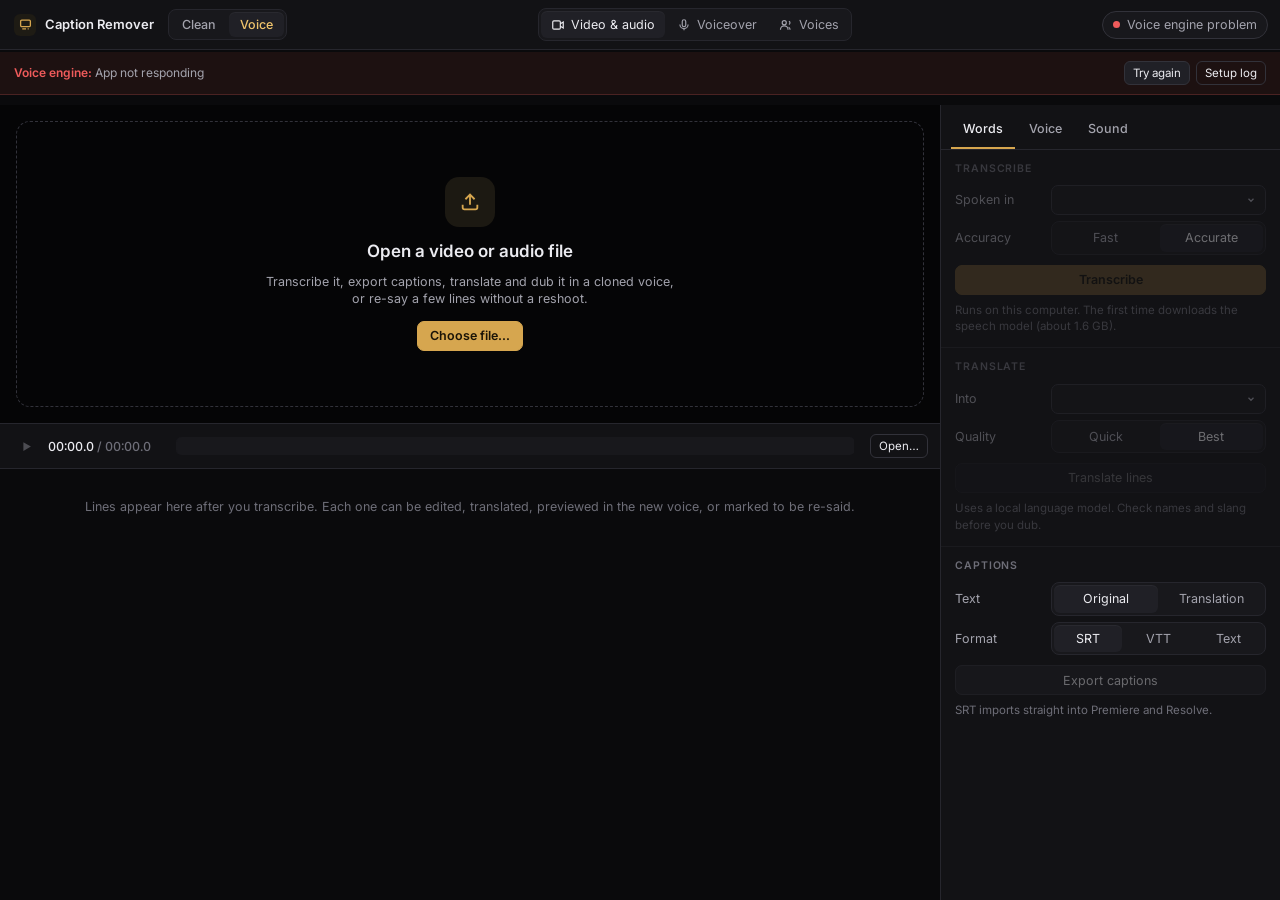
==== static/voice.html @ ea717a67 "Voice workspace (Voicebox): transcribe, captions, translate, dub, re-say lines, voiceover, voices, s" ====
<!doctype html>
<html lang="en">
<head>
<meta charset="utf-8">
<meta name="viewport" content="width=device-width, initial-scale=1">
<title>Voice</title>
<link rel="preconnect" href="https://fonts.googleapis.com">
<link href="https://fonts.googleapis.com/css2?family=Inter:wght@400;500;600;700&display=swap" rel="stylesheet">
<style>
:root{
  --bg:#0a0a0c; --p1:#121215; --p2:#18181c; --p3:#202026; --line:#26262d; --line2:#32323a;
  --tx:#ebebf0; --tx2:#a3a3ad; --tx3:#6e6e78;
  --gold:#d6a64f; --gold2:#f0c46c; --red:#ef5b5b; --amber:#f2b64a; --blue:#5aa2ff; --green:#41c48a;
  --tb:50px; --insp:340px;
}
*{box-sizing:border-box;margin:0;padding:0}
html,body{height:100%;overflow:hidden;background:var(--bg);color:var(--tx);font:12.5px/1.4 Inter,-apple-system,system-ui,sans-serif;-webkit-font-smoothing:antialiased;user-select:none;-webkit-user-select:none}
button{font:inherit;color:inherit;background:none;border:0;cursor:pointer}
button:disabled{cursor:default;opacity:.4}
button:focus{outline:none} button:focus-visible{outline:2px solid rgba(214,166,79,.55);outline-offset:1px}
input,textarea,select{font:inherit;color:var(--tx);background:var(--p2);border:1px solid var(--line2);border-radius:7px;outline:none;user-select:text;-webkit-user-select:text}
input[type=text],select{height:30px;padding:0 9px;width:100%}
select{appearance:none;-webkit-appearance:none;padding-right:26px;background-image:url("data:image/svg+xml,%3Csvg xmlns='http://www.w3.org/2000/svg' width='10' height='10' viewBox='0 0 24 24' fill='none' stroke='%23a3a3ad' stroke-width='3'%3E%3Cpath d='M6 9l6 6 6-6'/%3E%3C/svg%3E");background-repeat:no-repeat;background-position:right 9px center}
textarea{padding:8px 10px;resize:none;width:100%;line-height:1.45}
input:focus,textarea:focus,select:focus{border-color:#6b5427}
input[type=range]{-webkit-appearance:none;appearance:none;height:4px;border-radius:4px;background:var(--p3);outline:none;width:100%;border:0;padding:0}
input[type=range]::-webkit-slider-thumb{-webkit-appearance:none;width:13px;height:13px;border-radius:50%;background:var(--tx);box-shadow:0 1px 3px rgba(0,0,0,.5)}
svg{display:block}
::-webkit-scrollbar{width:9px;height:9px} ::-webkit-scrollbar-thumb{background:#2c2c33;border-radius:9px;border:2px solid transparent;background-clip:padding-box} ::-webkit-scrollbar-track{background:transparent}

#app{display:grid;height:100vh;grid-template-rows:var(--tb) auto minmax(0,1fr);grid-template-columns:minmax(0,1fr)}
#tb{grid-row:1} #banner{grid-row:2} .ws{grid-row:3}
/* toolbar */
#tb{display:flex;align-items:center;gap:14px;padding:0 12px 0 14px;background:var(--p1);border-bottom:1px solid var(--line);min-width:0}
.brand{display:flex;align-items:center;gap:9px;font-weight:600;font-size:13px;white-space:nowrap}
.brand i{width:22px;height:22px;border-radius:6px;background:#1e1b14;display:grid;place-items:center;color:var(--gold)}
.grow{flex:1}
.seg{display:flex;background:var(--p2);border:1px solid var(--line);border-radius:8px;padding:2px;gap:2px}
.seg button{display:flex;align-items:center;justify-content:center;gap:6px;padding:5px 10px;border-radius:6px;color:var(--tx2);white-space:nowrap}
.seg button:hover:not(:disabled){color:var(--tx)}
.seg button.on{background:var(--p3);color:var(--tx);box-shadow:0 1px 0 rgba(255,255,255,.04) inset}
.wsw button{padding:4px 11px;font-weight:500} .wsw button.on{color:var(--gold2)}
.seg.full{width:100%} .seg.full button{flex:1}
.btn{display:inline-flex;align-items:center;justify-content:center;gap:6px;height:30px;padding:0 12px;border-radius:7px;background:var(--p3);border:1px solid var(--line2);color:var(--tx);white-space:nowrap}
.btn:hover:not(:disabled){border-color:#45454f}
.btn.gold{background:var(--gold);border-color:var(--gold);color:#1b1407;font-weight:600}
.btn.gold:hover:not(:disabled){background:var(--gold2);border-color:var(--gold2)}
.btn.sm{height:24px;padding:0 8px;font-size:11.5px;border-radius:6px}
.btn.ghost{background:none}
.btn.wide{width:100%}
.ib{width:28px;height:26px;border-radius:6px;display:grid;place-items:center;color:var(--tx2);flex:none}
.ib:hover:not(:disabled){background:var(--p3);color:var(--tx)}
.pill{display:flex;align-items:center;gap:7px;height:28px;padding:0 10px;border-radius:99px;border:1px solid var(--line2);background:var(--p2);color:var(--tx2);white-space:nowrap}
.pill:hover{color:var(--tx);border-color:#45454f}
.dot{width:7px;height:7px;border-radius:50%;background:var(--tx3);flex:none}
.spin{display:inline-block;width:14px;height:14px;border-radius:50%;border:2px solid var(--line2);border-top-color:var(--gold);animation:sp .8s linear infinite;flex:none}
@keyframes sp{to{transform:rotate(360deg)}}

/* engine banner */
#banner{display:none;align-items:center;gap:12px;padding:9px 14px;background:#17140d;border-bottom:1px solid #3d311a;color:var(--tx2)}
#banner b{color:var(--tx);font-weight:600}
#banner .bar{width:180px;height:5px;border-radius:5px;background:var(--p3);overflow:hidden;flex:none}
#banner .bar i{display:block;height:100%;background:var(--gold);width:0;transition:width .4s}
#banner .msg{flex:1;min-width:0;overflow:hidden;text-overflow:ellipsis;white-space:nowrap}
#banner.err{background:#1d1111;border-color:#4a2222}

/* workspaces */
.ws{display:none;min-height:0}
.ws.on{display:grid}
.insp{background:var(--p1);border-left:1px solid var(--line);display:flex;flex-direction:column;min-height:0;overflow:hidden}
.sec{padding:12px 14px 12px;border-bottom:1px solid var(--line)}
.sec:last-child{border-bottom:0}
.sec h4{font-size:10.5px;font-weight:600;letter-spacing:.9px;text-transform:uppercase;color:var(--tx3);margin-bottom:9px;display:flex;justify-content:space-between;align-items:center;gap:8px}
.sec h4 span{letter-spacing:0;text-transform:none;font-weight:500;color:var(--tx3)}
.row{display:flex;align-items:center;justify-content:space-between;gap:10px;min-height:28px}
.row+.row{margin-top:6px}
.row>label{color:var(--tx2);white-space:nowrap;flex:none;width:86px}
.row>.f{flex:1;min-width:0;display:flex;gap:6px;align-items:center}
.note{color:var(--tx3);font-size:11.5px;margin-top:7px;line-height:1.45}
.val{color:var(--tx3);font-variant-numeric:tabular-nums;width:34px;text-align:right;flex:none}
.tabs{display:flex;gap:2px;padding:8px 10px 0;border-bottom:1px solid var(--line);flex:none}
.tabs button{padding:7px 12px 9px;color:var(--tx2);border-bottom:2px solid transparent;font-weight:500}
.tabs button.on{color:var(--tx);border-bottom-color:var(--gold)}
.tab{display:none;flex:1;min-height:0;overflow-y:auto;flex-direction:column}
.tab.on{display:flex}
.needeng.off{opacity:.42;pointer-events:none}

/* media workspace */
#wsMedia{grid-template-columns:minmax(0,1fr) var(--insp)}
.mleft{display:grid;grid-template-rows:minmax(150px,40%) auto minmax(0,1fr);grid-template-columns:minmax(0,1fr);min-height:0;min-width:0;overflow:hidden}
#player{position:relative;background:#050506;min-height:0;min-width:0;display:flex;align-items:center;justify-content:center;overflow:hidden}
#mv{position:absolute;inset:0;width:100%;height:100%;object-fit:contain}
#mv{display:none;background:#000}
#aud{display:none;flex-direction:column;align-items:center;gap:10px;color:var(--tx3)}
#aud i{width:56px;height:56px;border-radius:14px;background:#1c1912;color:var(--gold);display:grid;place-items:center}
#mEmpty{position:absolute;inset:16px;border:1.5px dashed var(--line2);border-radius:14px;display:flex;flex-direction:column;align-items:center;justify-content:center;gap:9px;text-align:center;cursor:pointer}
#mEmpty .ic{width:50px;height:50px;border-radius:14px;background:#1c1912;color:var(--gold);display:grid;place-items:center;margin-bottom:4px}
#mEmpty h2{font-size:17px;font-weight:600}
#mEmpty p{color:var(--tx2);max-width:420px}
.transport{min-width:0;display:flex;align-items:center;gap:8px;padding:7px 12px;background:var(--p1);border-top:1px solid var(--line);border-bottom:1px solid var(--line)}
.tc{font:500 12.5px Inter;font-variant-numeric:tabular-nums;min-width:120px} .tc span{color:var(--tx3)}
#strip{flex:1 1 0;width:0;height:30px;cursor:pointer;min-width:0}
.fname{color:var(--tx2);max-width:260px;overflow:hidden;text-overflow:ellipsis;white-space:nowrap}
#lines{overflow-y:auto;min-height:0;background:var(--bg)}
.lhead{position:sticky;top:0;z-index:2;display:grid;gap:8px;padding:7px 12px;background:var(--p1);border-bottom:1px solid var(--line);color:var(--tx3);font-size:10.5px;font-weight:600;letter-spacing:.8px;text-transform:uppercase;align-items:center}
.line{display:grid;gap:8px;padding:7px 12px;border-bottom:1px solid #18181d;align-items:start}
.line.cur{background:#141310}
.line.rep{box-shadow:inset 3px 0 0 var(--gold)}
.grid-a{grid-template-columns:26px 92px minmax(0,1fr) 30px}
.grid-b{grid-template-columns:26px 92px minmax(0,1fr) minmax(0,1fr) 30px}
.grid-c{grid-template-columns:26px 92px minmax(0,1fr) 46px 30px}
.line .tm{color:var(--tx3);font-variant-numeric:tabular-nums;font-size:11.5px;padding-top:7px;cursor:pointer}
.line .tm:hover{color:var(--gold2)}
.line textarea{min-height:32px;padding:6px 8px;background:transparent;border-color:transparent;font-size:12.5px}
.line textarea:hover{border-color:var(--line)}
.line textarea:focus{background:var(--p2);border-color:#6b5427}
.line .ck{display:flex;justify-content:center;padding-top:7px}
.line .ib{margin-top:3px}
#linesEmpty{padding:28px 20px;color:var(--tx3);text-align:center;line-height:1.6}
.tog{position:relative;width:30px;height:17px;flex:none;display:inline-block}
.tog input{opacity:0;width:0;height:0;position:absolute}
.tog span{position:absolute;inset:0;border-radius:99px;background:var(--p3);border:1px solid var(--line2);transition:.15s;cursor:pointer}
.tog span::before{content:"";position:absolute;left:2px;top:2px;width:11px;height:11px;border-radius:50%;background:#d0d0d6;transition:.15s}
.tog input:checked+span{background:var(--gold);border-color:var(--gold)}
.tog input:checked+span::before{transform:translateX(13px);background:#1b1407}
.chk{width:15px;height:15px;accent-color:var(--gold)}

/* voiceover workspace */
#wsVO{grid-template-columns:minmax(0,1fr) var(--insp)}
.vomain{display:flex;flex-direction:column;gap:10px;padding:18px 22px;min-height:0;min-width:0}
.vomain h2{font-size:17px;font-weight:600}
.vomain .sub{color:var(--tx2);margin-top:-6px}
#voTitle{height:34px;font-size:13.5px;font-weight:500}
#voText{flex:1;min-height:120px;font-size:14px;line-height:1.6;padding:14px 16px;border-radius:10px}
.vofoot{display:flex;align-items:center;gap:10px;color:var(--tx3)}
#takes{flex:1;overflow-y:auto;min-height:0}
.take{display:flex;align-items:center;gap:8px;padding:9px 14px;border-bottom:1px solid var(--line)}
.take .t{flex:1;min-width:0}
.take .t b{display:block;font-weight:500;overflow:hidden;text-overflow:ellipsis;white-space:nowrap}
.take .t span{color:var(--tx3);font-size:11.5px}

/* voices workspace */
#wsVoices{grid-template-columns:minmax(0,1fr) var(--insp)}
.vlist{padding:18px 22px;overflow-y:auto;min-height:0}
.vgrid{display:grid;grid-template-columns:repeat(auto-fill,minmax(230px,1fr));gap:10px;margin-top:12px}
.vcard{background:var(--p1);border:1px solid var(--line);border-radius:11px;padding:12px 13px;display:flex;flex-direction:column;gap:8px}
.vcard .h{display:flex;align-items:center;gap:10px}
.av{width:34px;height:34px;border-radius:50%;background:#2a2417;color:var(--gold2);display:grid;place-items:center;font-weight:600;flex:none}
.vcard .h b{display:block;font-weight:600;overflow:hidden;text-overflow:ellipsis;white-space:nowrap}
.vcard .h span{color:var(--tx3);font-size:11.5px}
.vcard .a{display:flex;gap:6px;justify-content:flex-end}
.badge{display:inline-block;font-size:10px;font-weight:600;letter-spacing:.4px;padding:1px 6px;border-radius:4px;background:var(--p3);color:var(--tx2);margin-left:4px}
.preset{display:flex;align-items:center;gap:8px;padding:6px 0;border-bottom:1px solid var(--line)}
.preset .t{flex:1;min-width:0} .preset .t span{color:var(--tx3);font-size:11.5px;margin-left:6px}
#presetList{max-height:none;overflow-y:auto;min-height:0;flex:1}
.drop{border:1.5px dashed var(--line2);border-radius:10px;padding:14px;text-align:center;color:var(--tx2);cursor:pointer}
.drop:hover{border-color:#6b5427}
.drop b{color:var(--tx);font-weight:500}

/* job card, sheets, toast */
#job{position:fixed;right:14px;bottom:14px;width:340px;z-index:40;background:var(--p1);border:1px solid var(--line2);border-radius:12px;padding:13px 14px;box-shadow:0 18px 44px rgba(0,0,0,.55);display:none}
#job .h{display:flex;align-items:center;gap:9px;font-weight:600;margin-bottom:8px}
#job .st{color:var(--tx2);font-size:12px;margin-bottom:6px;overflow:hidden;text-overflow:ellipsis;white-space:nowrap}
.pbar{height:6px;background:var(--p3);border-radius:6px;overflow:hidden;margin:4px 0 10px}
.pbar i{display:block;height:100%;width:0;background:var(--gold);transition:width .35s}
.acts{display:flex;justify-content:flex-end;gap:8px;flex-wrap:wrap}
.err{color:var(--red);font-size:12px;margin:2px 0 10px;word-break:break-word;user-select:text;-webkit-user-select:text}
.warn{color:var(--amber);font-size:11.5px;margin:0 0 10px}
.ok{width:20px;height:20px;border-radius:50%;background:rgba(65,196,138,.15);color:var(--green);display:grid;place-items:center;flex:none}
#sheet{position:fixed;inset:0;z-index:60;display:none;align-items:center;justify-content:center;background:rgba(5,5,6,.62)}
.card{width:480px;max-width:calc(100% - 32px);max-height:calc(100% - 32px);overflow:auto;background:var(--p1);border:1px solid var(--line2);border-radius:13px;box-shadow:0 20px 50px rgba(0,0,0,.55);padding:20px}
.card h3{font-size:15px;font-weight:600;margin-bottom:6px;display:flex;align-items:center;gap:9px}
.card p{color:var(--tx2);margin-bottom:10px;line-height:1.55}
.kv{display:grid;grid-template-columns:110px 1fr;gap:7px 12px;margin:10px 0 16px}
.kv dt{color:var(--tx3)} .kv dd{color:var(--tx2);overflow:hidden;text-overflow:ellipsis;white-space:nowrap}
.lnk{color:var(--gold2);cursor:pointer} .lnk:hover{text-decoration:underline}
ul.pts{margin:4px 0 12px 18px;color:var(--tx2);line-height:1.7}
#toast{position:fixed;left:50%;bottom:22px;transform:translateX(-50%) translateY(6px);background:#24242b;border:1px solid var(--line2);padding:8px 13px;border-radius:8px;opacity:0;transition:.18s;pointer-events:none;z-index:80;white-space:nowrap}
#toast.show{opacity:1;transform:translateX(-50%)}
#dropov{position:fixed;inset:6px;z-index:70;display:none;align-items:center;justify-content:center;background:rgba(10,10,12,.8);border:2px solid var(--gold);border-radius:12px;pointer-events:none}
#dropov div{font-size:16px;font-weight:600;color:var(--gold2)}
.hide{display:none!important}
</style>
</head>
<body>
<div id="app">
 <header id="tb">
  <div class="brand"><i><svg width="13" height="13" viewBox="0 0 24 24" fill="none" stroke="currentColor" stroke-width="2.4"><rect x="3" y="4" width="18" height="12" rx="2"/><path d="M6 20h7M16 20h2"/></svg></i>Caption Remover</div>
  <div class="seg wsw" id="wsw"><button data-w="clean">Clean</button><button data-w="voice" class="on">Voice</button></div>
  <div class="grow"></div>
  <div class="seg" id="ws">
   <button data-v="media" class="on" title="Transcribe, caption, translate, dub or fix lines in a video or audio file"><svg width="14" height="14" viewBox="0 0 24 24" fill="none" stroke="currentColor" stroke-width="2"><rect x="3" y="5" width="13" height="14" rx="2"/><path d="M16 10l5-3v10l-5-3"/></svg>Video &amp; audio</button>
   <button data-v="vo" title="Turn a script into a voiceover"><svg width="14" height="14" viewBox="0 0 24 24" fill="none" stroke="currentColor" stroke-width="2"><path d="M12 3a3 3 0 00-3 3v6a3 3 0 006 0V6a3 3 0 00-3-3z"/><path d="M5 11a7 7 0 0014 0M12 18v3"/></svg>Voiceover</button>
   <button data-v="voices" title="Your voices: clone, design or pick ready-made ones"><svg width="14" height="14" viewBox="0 0 24 24" fill="none" stroke="currentColor" stroke-width="2"><circle cx="9" cy="8" r="3.5"/><path d="M2.5 20a6.5 6.5 0 0113 0M17 5.5a3 3 0 010 5.5M19 20a5 5 0 00-2.5-4.3"/></svg>Voices</button>
  </div>
  <div class="grow"></div>
  <button class="pill" id="engBtn" title="Voice engine"><i class="dot" id="engDot"></i><span id="engTxt">Voice engine</span></button>
 </header>

 <div id="banner"><span class="msg" id="bMsg"></span><div class="bar hide" id="bBar"><i id="bBarI"></i></div><span id="bActs" style="display:flex;gap:6px"></span></div>

 <!-- ===================== VIDEO & AUDIO ===================== -->
 <section class="ws on" id="wsMedia">
  <div class="mleft">
   <div id="player">
    <video id="mv" playsinline preload="auto"></video>
    <div id="aud"><i><svg width="26" height="26" viewBox="0 0 24 24" fill="none" stroke="currentColor" stroke-width="2"><path d="M9 18V5l12-2v13"/><circle cx="6" cy="18" r="3"/><circle cx="18" cy="16" r="3"/></svg></i><span id="audName"></span></div>
    <div id="mEmpty">
     <div class="ic"><svg width="22" height="22" viewBox="0 0 24 24" fill="none" stroke="currentColor" stroke-width="2"><path d="M12 15V4M7 9l5-5 5 5"/><path d="M4 15v3a2 2 0 002 2h12a2 2 0 002-2v-3"/></svg></div>
     <h2>Open a video or audio file</h2>
     <p>Transcribe it, export captions, translate and dub it in a cloned voice, or re-say a few lines without a reshoot.</p>
     <div style="display:flex;gap:8px;margin-top:4px"><button class="btn gold" id="mBrowse">Choose file…</button><button class="btn hide" id="mFromClean">Use the video open in Clean</button></div>
    </div>
   </div>
   <div class="transport">
    <button class="ib" id="mPlay" title="Play / pause (Space)" disabled><svg id="mPlayIc" width="15" height="15" viewBox="0 0 24 24" fill="currentColor"><path d="M7 5v14l12-7z"/></svg></button>
    <div class="tc" id="mTc">00:00.0 <span>/ 00:00.0</span></div>
    <canvas id="strip"></canvas>
    <span class="fname" id="mName"></span>
    <button class="btn sm ghost" id="mOpen" title="Open another file">Open…</button>
   </div>
   <div id="lines"><div id="linesEmpty">Lines appear here after you transcribe. Each one can be edited, translated, previewed in the new voice, or marked to be re-said.</div></div>
  </div>

  <aside class="insp" id="mInsp">
   <div class="tabs" id="mTabs"><button data-v="words" class="on">Words</button><button data-v="voice">Voice</button><button data-v="sound">Sound</button></div>

   <div class="tab on" data-t="words">
    <div class="sec needeng">
     <h4>Transcribe <span id="trInfo"></span></h4>
     <div class="row"><label>Spoken in</label><div class="f"><select id="srcLang"></select></div></div>
     <div class="row"><label>Accuracy</label><div class="f"><div class="seg full" id="acc"><button data-v="fast">Fast</button><button data-v="turbo" class="on">Accurate</button></div></div></div>
     <button class="btn gold wide" id="bTrans" style="margin-top:10px" disabled>Transcribe</button>
     <div class="note">Runs on this computer. The first time downloads the speech model (about 1.6 GB).</div>
    </div>
    <div class="sec needeng">
     <h4>Translate</h4>
     <div class="row"><label>Into</label><div class="f"><select id="tgtLang"></select></div></div>
     <div class="row"><label>Quality</label><div class="f"><div class="seg full" id="tq"><button data-v="1.7B">Quick</button><button data-v="4B" class="on">Best</button></div></div></div>
     <button class="btn wide" id="bTranslate" style="margin-top:10px" disabled>Translate lines</button>
     <div class="note">Uses a local language model. Check names and slang before you dub.</div>
    </div>
    <div class="sec">
     <h4>Captions</h4>
     <div class="row"><label>Text</label><div class="f"><div class="seg full" id="capWhich"><button data-v="original" class="on">Original</button><button data-v="translation">Translation</button></div></div></div>
     <div class="row"><label>Format</label><div class="f"><div class="seg full" id="capFmt"><button data-v="srt" class="on">SRT</button><button data-v="vtt">VTT</button><button data-v="txt">Text</button></div></div></div>
     <button class="btn wide" id="bCaps" style="margin-top:10px" disabled>Export captions</button>
     <div class="note">SRT imports straight into Premiere and Resolve.</div>
    </div>
   </div>

   <div class="tab" data-t="voice">
    <div class="sec needeng">
     <h4>Voice</h4>
     <div class="row"><label>Speak with</label><div class="f"><select id="mVoice"></select></div></div>
     <button class="btn wide" id="bClone" style="margin-top:8px" disabled title="Learn the speaker's voice from the clearest lines in this file">Clone the speaker in this file</button>
     <div class="note">Only clone voices you have permission to use.</div>
    </div>
    <div class="sec needeng">
     <h4>What to make</h4>
     <div class="seg full" id="rMode"><button data-v="dub" class="on">Dub the whole thing</button><button data-v="fix">Re-say edited lines</button></div>
     <div class="note" id="rNote"></div>
     <div class="row" style="margin-top:8px"><label>Speak in</label><div class="f"><select id="spLang"></select></div></div>
     <div class="row"><label>Original under</label><div class="f"><input type="range" id="under" min="0" max="0.6" step="0.05" value="0.1"><span class="val" id="underV">10%</span></div></div>
     <div class="row"><label>Engine</label><div class="f"><select id="mEngine"></select></div></div>
     <button class="btn gold wide" id="bRender" style="margin-top:12px" disabled>Dub video</button>
     <div class="note">Saves the new video plus a separate voice-only WAV for your edit. The picture is copied as is, not re-encoded.</div>
    </div>
   </div>

   <div class="tab" data-t="sound">
    <div class="sec">
     <h4>Clean up noise</h4>
     <div class="seg full" id="dn"><button data-v="light">Light</button><button data-v="medium" class="on">Medium</button><button data-v="strong">Strong</button></div>
     <button class="btn wide" id="bDenoise" style="margin-top:9px" disabled>Clean up</button>
    </div>
    <div class="sec">
     <h4>Even out loudness</h4>
     <div class="seg full" id="lu"><button data-v="-14" class="on">Social −14</button><button data-v="-16">Podcast −16</button><button data-v="-23">Broadcast −23</button></div>
     <button class="btn wide" id="bNorm" style="margin-top:9px" disabled>Balance loudness</button>
    </div>
    <div class="sec">
     <h4>Add or replace audio</h4>
     <div class="drop" id="sndDrop"><b id="sndName">Choose an audio file…</b><div class="note" style="margin-top:3px">A voiceover, music or a new mix</div></div>
     <div class="row" style="margin-top:8px"><label>Original under</label><div class="f"><input type="range" id="mixUnder" min="0" max="1" step="0.05" value="0.35"><span class="val" id="mixUnderV">35%</span></div></div>
     <div class="grid2" style="display:grid;grid-template-columns:1fr 1fr;gap:6px;margin-top:9px"><button class="btn" id="bMix" disabled title="Mix it in from the playhead, lowering the original underneath">Add at playhead</button><button class="btn" id="bReplace" disabled>Replace soundtrack</button></div>
    </div>
    <div class="sec">
     <h4>Extract audio</h4>
     <div style="display:grid;grid-template-columns:1fr 1fr;gap:6px"><button class="btn" id="bExWav" disabled>WAV</button><button class="btn" id="bExMp3" disabled>MP3</button></div>
    </div>
   </div>
  </aside>
 </section>

 <!-- ===================== VOICEOVER ===================== -->
 <section class="ws" id="wsVO">
  <div class="vomain">
   <h2>Voiceover</h2>
   <div class="sub">Paste a script, pick a voice, and get studio-ready audio. Long scripts are split and joined automatically.</div>
   <input type="text" id="voTitle" placeholder="Title (used for the file name)">
   <textarea id="voText" placeholder="Write or paste your script here…"></textarea>
   <div class="vofoot"><span id="voCount">0 characters</span><span class="grow"></span><span id="voEst"></span><button class="btn gold needeng" id="bVO" disabled>Make voiceover</button></div>
  </div>
  <aside class="insp">
   <div class="sec needeng">
    <h4>Voice</h4>
    <div class="row"><label>Voice</label><div class="f"><select id="voVoice"></select></div></div>
    <div class="row"><label>Language</label><div class="f"><select id="voLang"></select></div></div>
    <div class="row"><label>Delivery</label><div class="f"><input type="text" id="voStyle" placeholder="e.g. warm and upbeat, slow"></div></div>
    <div class="row"><label>Engine</label><div class="f"><select id="voEngine"></select></div></div>
    <div class="row"><label>Save as</label><div class="f"><div class="seg full" id="voFmt"><button data-v="wav" class="on">WAV</button><button data-v="mp3">MP3</button></div></div></div>
    <div class="note">Delivery notes work best with the Qwen3 engine. No voice yet? Add one in Voices.</div>
   </div>
   <div class="sec" style="padding-bottom:6px"><h4>Takes <span id="takeN"></span></h4></div>
   <div id="takes"><div class="note" style="padding:0 14px" id="takesEmpty">Your voiceovers from this session show up here.</div></div>
  </aside>
 </section>

 <!-- ===================== VOICES ===================== -->
 <section class="ws" id="wsVoices">
  <div class="vlist">
   <div style="display:flex;align-items:center;gap:10px"><h2 style="font-size:17px;font-weight:600">Your voices</h2><span class="grow"></span><button class="btn sm ghost needeng" id="bReloadV">Refresh</button></div>
   <div class="vgrid" id="vgrid"></div>
   <div class="note" id="vEmpty" style="margin-top:12px">No voices yet. Clone one from a recording, describe one, or add a ready-made voice.</div>
  </div>
  <aside class="insp needeng">
   <div class="tabs" id="nTabs"><button data-v="clone" class="on">Clone</button><button data-v="design">Describe</button><button data-v="preset">Ready-made</button></div>
   <div class="tab on" data-t="clone">
    <div class="sec">
     <div class="drop" id="clDrop"><b id="clName">Choose a recording…</b><div class="note" style="margin-top:3px">5 to 25 seconds of one person speaking clearly, no music</div></div>
     <div class="row" style="margin-top:10px"><label>Name</label><div class="f"><input type="text" id="clVName" placeholder="e.g. Tru – narrator"></div></div>
     <div class="row"><label>Language</label><div class="f"><select id="clLang"></select></div></div>
     <div style="margin-top:8px"><textarea id="clText" rows="3" placeholder="What's said in the recording (optional: it's transcribed for you)"></textarea></div>
     <button class="btn gold wide" id="bCloneFile" style="margin-top:10px" disabled>Create voice</button>
     <div class="note">Only clone voices you have permission to use.</div>
    </div>
   </div>
   <div class="tab" data-t="design">
    <div class="sec">
     <div class="row"><label>Name</label><div class="f"><input type="text" id="dsName" placeholder="e.g. Documentary narrator"></div></div>
     <div class="row"><label>Language</label><div class="f"><select id="dsLang"></select></div></div>
     <div style="margin-top:8px"><textarea id="dsText" rows="5" placeholder="Describe the voice: a calm, deep male voice in his 40s with a warm, slightly raspy tone, speaking slowly…"></textarea></div>
     <button class="btn gold wide" id="bDesign" style="margin-top:10px">Create voice</button>
     <div class="note">Made from your description with the Qwen3 voice design model.</div>
    </div>
   </div>
   <div class="tab" data-t="preset">
    <div class="sec" style="padding-bottom:8px">
     <div class="seg full" id="prEng"><button data-v="kokoro" class="on">Kokoro (fast)</button><button data-v="qwen_custom_voice">Qwen3 (rich)</button></div>
    </div>
    <div id="presetList" style="padding:0 14px 12px"></div>
   </div>
  </aside>
 </section>
</div>

<input type="file" id="fMedia" accept="video/*,audio/*,.mov,.mxf,.mkv,.wav,.mp3,.m4a,.aac,.flac" hidden>
<input type="file" id="fSnd" accept="audio/*,.wav,.mp3,.m4a,.aac,.flac" hidden>
<input type="file" id="fClone" accept="audio/*,video/*,.wav,.mp3,.m4a,.flac,.mov,.mp4" hidden>
<audio id="ply" preload="auto"></audio>
<div id="job"></div>
<div id="sheet"><div class="card" id="card"></div></div>
<div id="dropov"><div>Drop to open</div></div>
<div id="toast"></div>

<script>
'use strict';
const $=id=>document.getElementById(id);
const esc=s=>String(s??'').replace(/[&<>"]/g,c=>({'&':'&amp;','<':'&lt;','>':'&gt;','"':'&quot;'}[c]));
const V={eng:{state:'missing'},info:null,profiles:[],m:null,segs:[],mode:'dub',clean:null,ws:'media',sys:{folder:'Finder',native:false},
  snd:null,clone:null,job:null,takes:[],lineJob:null,curLine:-1,playEnd:null};
const IN_FRAME=window.parent!==window;

function toast(m){ const e=$('toast'); e.textContent=m; e.classList.add('show'); clearTimeout(e._t); e._t=setTimeout(()=>e.classList.remove('show'),2600); }
async function api(path,body,method){
  const o=body===undefined&&!method?{}:{method:method||'POST',headers:{'Content-Type':'application/json'},body:body===undefined?undefined:JSON.stringify(body)};
  const r=await fetch(path,o);
  if(!r.ok){ let m=r.statusText; try{const j=await r.json(); m=j.detail||m; if(typeof m!=='string') m=JSON.stringify(m);}catch(e){} throw new Error(m); }
  const ct=r.headers.get('content-type')||''; return ct.includes('json')?r.json():r;
}
function seg(id,cb){ $(id).querySelectorAll('button').forEach(b=>b.addEventListener('click',()=>{ if(b.disabled) return; setSeg(id,b.dataset.v); cb&&cb(b.dataset.v); })); }
function setSeg(id,v){ $(id).querySelectorAll('button').forEach(x=>x.classList.toggle('on',x.dataset.v===v)); }
const segVal=id=>$(id).querySelector('button.on')?.dataset.v;
const fmtT=t=>{ t=Math.max(0,t||0); const m=Math.floor(t/60), s=t-m*60; return String(m).padStart(2,'0')+':'+s.toFixed(1).padStart(4,'0'); };
const engReady=()=>V.eng.state==='ready';
function upload(url,file,onp){ return new Promise((res,rej)=>{ const fd=new FormData(); fd.append('file',file); const x=new XMLHttpRequest(); x.open('POST',url);
  x.upload.onprogress=e=>{ if(e.lengthComputable&&onp) onp(e.loaded/e.total); };
  x.onload=()=>{ let j={}; try{j=JSON.parse(x.responseText)}catch(e){} x.status<300?res(j):rej(new Error(j.detail||'Upload failed')); };
  x.onerror=()=>rej(new Error('Upload failed')); x.send(fd); }); }

/* ================= switch & workspaces ================= */
$('wsw').querySelector('[data-w=clean]').onclick=()=>{ $('mv').pause(); $('ply').pause(); if(IN_FRAME) parent.postMessage({cr:'clean'},'*'); else location.href='/'; };
seg('ws',v=>showWs(v));
function showWs(v){ V.ws=v; setSeg('ws',v); document.querySelectorAll('.ws').forEach(s=>s.classList.remove('on'));
  $({media:'wsMedia',vo:'wsVO',voices:'wsVoices'}[v]).classList.add('on'); if(v==='media') drawStrip(); if(v==='voices') renderVoices(); }
function tabs(id){ const box=$(id).parentElement; seg(id,v=>box.querySelectorAll(':scope>.tab').forEach(t=>t.classList.toggle('on',t.dataset.t===v))); }
tabs('mTabs'); tabs('nTabs');

/* ================= languages & engines ================= */
function fillSelect(id,map,first){ const s=$(id); s.innerHTML=(first?`<option value="${first[0]}">${first[1]}</option>`:'')+
  Object.entries(map).sort((a,b)=>a[1].localeCompare(b[1])).map(([k,n])=>`<option value="${k}">${esc(n)}</option>`).join(''); }
api('/api/voice/info').then(d=>{ V.info=d;
  fillSelect('srcLang',d.text,['auto','Detect automatically']); fillSelect('tgtLang',d.text); $('tgtLang').value='en';
  ['spLang','voLang','clLang','dsLang'].forEach(id=>{ fillSelect(id,d.speak); $(id).value='en'; });
  ['mEngine','voEngine'].forEach(id=>{ fillSelect(id,d.engines,['','Automatic (voice default)']); $(id).value=''; });
});
fetch('/api/system').then(r=>r.json()).then(d=>{ V.sys=d; }).catch(()=>{});

/* ================= engine status ================= */
let engTimer=null, autoStarted=false;
async function pollEngine(){
  clearTimeout(engTimer);
  try{ V.eng=await api('/api/voice/status'); }catch(e){ V.eng={state:'error',error:'App not responding'}; }
  const e=V.eng;
  if(!autoStarted && e.installed && ['installed','stopped'].includes(e.state)){ autoStarted=true; try{ V.eng=await api('/api/voice/start',{}); }catch(x){} }
  renderEngine();
  const wasReady=renderEngine.lastReady; renderEngine.lastReady=engReady();
  if(engReady() && !wasReady) loadProfiles();
  engTimer=setTimeout(pollEngine,['installing','starting'].includes(V.eng.state)?1200:5000);
}
function renderEngine(){
  const e=V.eng, st=e.state;
  const txt={missing:'Voice engine: not set up',installing:'Setting up voice engine…',installed:'Voice engine: off',starting:'Starting voice engine…',
    ready:'Voice engine ready'+(e.health?.backend_type?` · ${e.health.backend_type==='mlx'?'Apple GPU':(e.health.gpu_type||'CPU')}`:''),stopped:'Voice engine stopped',error:'Voice engine problem'}[st]||st;
  $('engTxt').textContent=txt;
  $('engDot').style.background={ready:'var(--green)',installing:'var(--gold)',starting:'var(--gold)',error:'var(--red)',stopped:'var(--amber)'}[st]||'var(--tx3)';
  document.querySelectorAll('.needeng').forEach(x=>x.classList.toggle('off',!engReady()));
  const b=$('banner'); b.classList.remove('err'); $('bBar').classList.add('hide'); let acts='';
  if(st==='ready'){ b.style.display='none'; }
  else {
    b.style.display='flex';
    if(st==='missing'){ $('bMsg').innerHTML=`<b>Voice tools need a one-time setup.</b> About 6 GB, 15–40 minutes. Captions export and Sound tools work now.`;
      acts=`<button class="btn sm gold" data-a="setup">Set up voice engine</button><button class="btn sm ghost" data-a="about">What gets installed?</button>`; }
    else if(st==='installing'){ $('bMsg').innerHTML=`<b>Setting up the voice engine.</b> ${esc(e.step||'')} — you can keep using the app.`;
      $('bBar').classList.remove('hide'); $('bBarI').style.width=Math.round(100*(e.progress||0))+'%'; acts=`<button class="btn sm ghost" data-a="cancel">Cancel</button>`; }
    else if(st==='starting'){ $('bMsg').innerHTML=`<i class="spin" style="display:inline-block;vertical-align:-3px;margin-right:8px"></i><b>Starting the voice engine…</b> Takes up to a minute.`; }
    else if(st==='installed'||st==='stopped'){ $('bMsg').innerHTML=`<b>The voice engine is off.</b>`+(e.error?' '+esc(e.error):''); acts=`<button class="btn sm gold" data-a="start">Start it</button><button class="btn sm ghost" data-a="elog">Engine log</button>`; }
    else { b.classList.add('err'); $('bMsg').innerHTML=`<b style="color:var(--red)">Voice engine:</b> ${esc(e.error||'Something went wrong')}`;
      acts=(e.installed?`<button class="btn sm" data-a="start">Try again</button><button class="btn sm ghost" data-a="elog">Engine log</button>`:`<button class="btn sm" data-a="setup">Try again</button><button class="btn sm ghost" data-a="slog">Setup log</button>`); }
  }
  $('bActs').innerHTML=acts; $('bActs').querySelectorAll('button').forEach(x=>x.onclick=()=>engAction(x.dataset.a));
  refreshButtons();
}
async function engAction(a){
  try{
    if(a==='setup'){ if(V.eng.free_gb!=null && V.eng.free_gb<(V.info?.need_gb||15)){ toast(`Free up space first: ${V.eng.free_gb} GB free, about ${V.info?.need_gb||15} GB needed`); return; }
      V.eng=await api('/api/voice/setup',{}); autoStarted=true; }
    else if(a==='cancel') V.eng=await api('/api/voice/setup/cancel',{});
    else if(a==='start'){ autoStarted=true; V.eng=await api('/api/voice/start',{}); }
    else if(a==='stop') V.eng=await api('/api/voice/stop',{});
    else if(a==='slog') await api('/api/voice/reveal',{what:'setup_log'});
    else if(a==='elog') await api('/api/voice/reveal',{what:'engine_log'});
    else if(a==='home') await api('/api/voice/reveal',{what:'home'});
    else if(a==='about'){ engSheet(); return; }
  }catch(e){ toast(e.message); }
  renderEngine(); pollEngine();
}
$('engBtn').onclick=engSheet;
function engSheet(){
  const e=V.eng, h=e.health||{};
  sheet(`<h3>Voice engine</h3>
   <p>Voice tools run on <span class="lnk" id="vbLink">Voicebox</span>, an open-source voice studio (MIT licence), installed privately inside this app's folder. Nothing you record or generate leaves this computer.</p>
   <dl class="kv"><dt>Status</dt><dd>${esc($('engTxt').textContent)}</dd>
    <dt>Runs on</dt><dd>${h.backend_type?esc(h.backend_type==='mlx'?'Apple GPU (MLX)':(h.gpu_type||'CPU')):'—'}</dd>
    <dt>Voicebox build</dt><dd>${esc(V.info?.ref||'—')}</dd>
    <dt>Installed in</dt><dd title="${esc(e.home||'')}">${esc(e.home||'—')}</dd>
    <dt>Free space</dt><dd>${e.free_gb!=null?e.free_gb+' GB':'—'}</dd></dl>
   ${e.installed?'':`<p style="margin-bottom:6px"><b style="color:var(--tx)">Setup installs</b></p><ul class="pts"><li>The Voicebox engine and its own Python packages (about 5–6 GB)</li><li>Voice models download the first time you use each one (1–4 GB each)</li><li>Apple GPU support so voices generate quickly on M-series Macs</li></ul>`}
   <div class="acts">${e.installed?`<button class="btn ghost" data-a="home">Show folder</button><button class="btn ghost" data-a="elog">Engine log</button>`+(engReady()?`<button class="btn" data-a="stop">Stop engine</button>`:`<button class="btn" data-a="start">Start engine</button>`):`<button class="btn ghost" data-a="slog">Setup log</button>`+(e.state==='installing'?'':`<button class="btn gold" data-a="setup">Set up voice engine</button>`)}<button class="btn" data-a="close">Close</button></div>`);
  $('card').querySelectorAll('[data-a]').forEach(b=>b.onclick=()=>{ closeSheet(); if(b.dataset.a!=='close') engAction(b.dataset.a); });
  $('vbLink').onclick=()=>toast('github.com/jamiepine/voicebox');
}
function sheet(html){ $('card').innerHTML=html; $('sheet').style.display='flex'; }
function closeSheet(){ $('sheet').style.display='none'; }
$('sheet').onclick=e=>{ if(e.target===$('sheet')) closeSheet(); };

/* ================= voices (profiles) ================= */
async function loadProfiles(){
  try{ V.profiles=await api('/api/voice/vb/profiles'); }catch(e){ V.profiles=[]; }
  ['mVoice','voVoice'].forEach(id=>{ const s=$(id), cur=s.value;
    s.innerHTML=V.profiles.length?V.profiles.map(p=>`<option value="${p.id}">${esc(p.name)}${p.voice_type==='cloned'?'':p.voice_type==='preset'?' · ready-made':' · described'}</option>`).join(''):'<option value="">No voices yet</option>';
    if(V.profiles.some(p=>p.id===cur)) s.value=cur; });
  renderVoices(); refreshButtons();
}
function renderVoices(){
  const g=$('vgrid'); $('vEmpty').style.display=V.profiles.length?'none':'block';
  const kind={cloned:'CLONED',preset:'READY-MADE',designed:'DESCRIBED'};
  g.innerHTML=V.profiles.map(p=>`<div class="vcard"><div class="h"><div class="av">${esc((p.name||'?').trim()[0]?.toUpperCase()||'?')}</div><div style="min-width:0"><b>${esc(p.name)}</b><span>${esc((V.info?.speak||{})[p.language]||p.language)}<span class="badge">${kind[p.voice_type]||'VOICE'}</span></span></div></div>
    <div class="a"><button class="btn sm ghost" data-a="hear" data-id="${p.id}" title="Hear a short line">Hear it</button><button class="btn sm ghost" data-a="vo" data-id="${p.id}">Use for voiceover</button><button class="ib" data-a="del" data-id="${p.id}" title="Delete voice"><svg width="14" height="14" viewBox="0 0 24 24" fill="none" stroke="currentColor" stroke-width="2"><path d="M4 7h16M10 11v6M14 11v6M6 7l1 13h10l1-13M9 7V4h6v3"/></svg></button></div></div>`).join('');
  g.querySelectorAll('button').forEach(b=>b.onclick=()=>voiceAction(b.dataset.a,b.dataset.id));
}
async function voiceAction(a,id){
  const p=V.profiles.find(x=>x.id===id); if(!p) return;
  if(a==='vo'){ $('voVoice').value=id; $('voLang').value=V.info?.speak[p.language]?p.language:'en'; showWs('vo'); return; }
  if(a==='del'){ if(!confirm(`Delete the voice “${p.name}”?`)) return; try{ await api('/api/voice/vb/profiles/'+id,undefined,'DELETE'); loadProfiles(); }catch(e){ toast(e.message); } return; }
  if(a==='hear'){ const lang=V.info?.speak[p.language]?p.language:'en';
    const line={en:'Hi there. This is how I sound when I read your script.',es:'Hola. Así sueno cuando leo tu guion.',fr:'Bonjour. Voici ma voix quand je lis votre texte.',de:'Hallo. So klinge ich, wenn ich dein Skript lese.'}[lang]||'Hi there. This is how I sound when I read your script.';
    try{ await runJob(await api('/api/voice/line',{profile_id:id,text:line,language:lang}),{title:`Hearing ${p.name}`,quiet:true,onDone:r=>play(r.preview)}); }catch(e){ if(e.message!=='Cancelled') toast(e.message); } }
}
$('bReloadV').onclick=loadProfiles;

// clone from a recording
$('clDrop').onclick=()=>$('fClone').click();
$('fClone').onchange=async e=>{ const f=e.target.files[0]; e.target.value=''; if(!f) return;
  $('clName').textContent='Uploading '+f.name+'…';
  try{ V.clone=await upload('/api/voice/upload_audio',f,p=>$('clName').textContent=`Uploading… ${Math.round(100*p)}%`);
    const d=V.clone.info.duration; $('clName').textContent=`${f.name} · ${d.toFixed(1)} s`; if(!$('clVName').value) $('clVName').value=f.name.replace(/\.[^.]+$/,'');
    if(d>30) toast('Only the first 28 seconds will be used'); }
  catch(x){ V.clone=null; $('clName').textContent='Choose a recording…'; toast(x.message); }
  refreshButtons(); };
$('bCloneFile').onclick=async()=>{ if(!V.clone) return;
  try{ runJob(await api('/api/voice/clone_file',{path:V.clone.path,name:$('clVName').value.trim(),language:$('clLang').value,reference_text:$('clText').value.trim()}),
    {title:'Creating voice',onDone:r=>{ toast(`Voice “${r.profile.name}” is ready`); V.clone=null; $('clName').textContent='Choose a recording…'; $('clVName').value=''; $('clText').value=''; loadProfiles(); }}); }
  catch(e){ toast(e.message); } };
// design
$('bDesign').onclick=async()=>{ const name=$('dsName').value.trim(), d=$('dsText').value.trim();
  if(!name||d.length<10){ toast('Give the voice a name and a short description'); return; }
  try{ await api('/api/voice/vb/profiles',{name,language:$('dsLang').value,voice_type:'designed',design_prompt:d,default_engine:'qwen_voice_design',description:'Described in Caption Remover'});
    toast(`Voice “${name}” added`); $('dsName').value=''; $('dsText').value=''; loadProfiles(); }catch(e){ toast(e.message); } };
// ready-made
seg('prEng',loadPresets);
async function loadPresets(engine){
  engine=engine||segVal('prEng'); const box=$('presetList'); box.innerHTML='<div class="note">Loading…</div>';
  try{ const d=await api('/api/voice/vb/profiles/presets/'+engine);
    box.innerHTML=(d.voices||[]).map(v=>`<div class="preset"><div class="t">${esc(v.name)}<span>${esc([v.gender,v.language].filter(Boolean).join(' · '))}</span></div><button class="btn sm" data-id="${esc(v.voice_id)}" data-n="${esc(v.name)}" data-l="${esc(v.language||'')}">Add</button></div>`).join('')||'<div class="note">No ready-made voices for this engine.</div>';
    box.querySelectorAll('button').forEach(b=>b.onclick=async()=>{ const l=(b.dataset.l||'en').slice(0,2).toLowerCase();
      try{ await api('/api/voice/vb/profiles',{name:b.dataset.n,language:V.info?.speak[l]?l:'en',voice_type:'preset',preset_engine:engine,preset_voice_id:b.dataset.id,default_engine:engine});
        toast(`Added ${b.dataset.n}`); b.disabled=true; b.textContent='Added'; loadProfiles(); }catch(e){ toast(e.message); } }); }
  catch(e){ box.innerHTML=`<div class="note">${esc(e.message)}</div>`; }
}
$('nTabs').querySelector('[data-v=preset]').addEventListener('click',()=>{ if(engReady()) loadPresets(); });

/* ================= jobs ================= */
function runJob(j,opt){
  return new Promise((resolve,reject)=>{
    V.job=j.id; const box=$('job'); box.style.display='block';
    const draw=d=>{ const pct=Math.round(100*(d.progress||0));
      if(d.state==='running'){ box.innerHTML=`<div class="h"><i class="spin"></i>${esc(opt.title)}<span class="grow"></span><span style="color:var(--tx3);font-weight:500">${pct}%</span></div><div class="st">${esc(d.step||'')}</div><div class="pbar"><i style="width:${pct}%"></i></div><div class="acts"><button class="btn sm ghost" id="jCancel">Cancel</button></div>`;
        $('jCancel').onclick=()=>api(`/api/voice/jobs/${d.id}/cancel`,{}); return; }
      if(d.state==='done'){ const r=d.result||{};
        if(opt.quiet){ box.style.display='none'; }
        else { box.innerHTML=`<div class="h"><i class="ok"><svg width="12" height="12" viewBox="0 0 24 24" fill="none" stroke="currentColor" stroke-width="3"><path d="M5 12l5 5 9-10"/></svg></i>${esc(opt.doneTitle||'Done')}<span class="grow"></span><button class="ib" id="jX" title="Close"><svg width="13" height="13" viewBox="0 0 24 24" fill="none" stroke="currentColor" stroke-width="2.4"><path d="M6 6l12 12M18 6L6 18"/></svg></button></div>
          ${r.file?`<div class="st" title="${esc(r.path)}">${esc(r.file)}</div>`:''}${(d.warnings||[]).map(w=>`<div class="warn">${esc(w)}</div>`).join('')}
          <div class="acts">${r.path?`<button class="btn sm ghost" id="jRev">Show in ${esc(V.sys.folder||'Finder')}</button>`:''}${opt.extra||''}${r.path?`<button class="btn sm gold" id="jOpen">Open</button>`:''}</div>`;
          $('jX').onclick=()=>box.style.display='none';
          if($('jRev')) $('jRev').onclick=()=>api('/api/voice/reveal',{p:r.path}).catch(e=>toast(e.message));
          if($('jOpen')) $('jOpen').onclick=()=>api('/api/voice/reveal',{p:r.path,open:true}).catch(e=>toast(e.message));
          if(opt.bind) opt.bind(r);
          if(!(d.warnings||[]).length && !r.path) setTimeout(()=>{ if(V.job===d.id) box.style.display='none'; },2500); }
        opt.onDone&&opt.onDone(r); resolve(r); return; }
      if(d.state==='cancelled'){ box.style.display='none'; toast('Cancelled'); reject(new Error('Cancelled')); return; }
      box.innerHTML=`<div class="h" style="color:var(--red)">${esc(opt.title)} didn’t work<span class="grow"></span><button class="ib" id="jX"><svg width="13" height="13" viewBox="0 0 24 24" fill="none" stroke="currentColor" stroke-width="2.4"><path d="M6 6l12 12M18 6L6 18"/></svg></button></div><div class="err">${esc(d.error||'Unknown error')}</div><div class="acts"><button class="btn sm ghost" id="jLog">Engine log</button></div>`;
      $('jX').onclick=()=>box.style.display='none'; $('jLog').onclick=()=>engAction('elog'); opt.onError&&opt.onError(d.error); reject(new Error(d.error));
    };
    const tick=async()=>{ let d; try{ d=await api('/api/voice/jobs/'+j.id); }catch(e){ setTimeout(tick,1500); return; } draw(d); if(d.state==='running') setTimeout(tick,700); else refreshButtons(); };
    draw(j); setTimeout(tick,500); refreshButtons();
  });
}
const jobRunning=()=>{ const b=$('job'); return b.style.display==='block' && !!b.querySelector('.spin'); };
function play(path){ const a=$('ply'); $('mv').pause(); a.src='/api/voice/file?p='+encodeURIComponent(path); a.play().catch(()=>{}); }

/* ================= media workspace ================= */
$('mBrowse').onclick=e=>{ e.stopPropagation(); $('fMedia').click(); };
$('mEmpty').onclick=()=>$('fMedia').click();
$('mOpen').onclick=()=>$('fMedia').click();
$('fMedia').onchange=e=>{ const f=e.target.files[0]; e.target.value=''; if(f) openMedia(f); };
$('mFromClean').onclick=e=>{ e.stopPropagation(); if(V.clean) openFromClean({vid:V.clean.vid}); };
let dd=0; const hasFiles=e=>[...(e.dataTransfer?.types||[])].includes('Files');
document.addEventListener('dragenter',e=>{ if(!hasFiles(e)) return; e.preventDefault(); if(++dd===1){ $('dropov').querySelector('div').textContent=V.ws==='voices'?'Drop a recording to clone':V.ws==='vo'?'Drop a video or audio file':'Drop to open'; $('dropov').style.display='flex'; } });
document.addEventListener('dragleave',e=>{ if(!hasFiles(e)) return; if(--dd<=0){ dd=0; $('dropov').style.display='none'; } });
document.addEventListener('dragover',e=>e.preventDefault());
document.addEventListener('drop',e=>{ e.preventDefault(); dd=0; $('dropov').style.display='none'; const f=e.dataTransfer.files[0]; if(!f) return;
  if(V.ws==='voices'){ const dt=new DataTransfer(); dt.items.add(f); $('fClone').files=dt.files; $('fClone').onchange({target:$('fClone')}); }
  else { showWs('media'); openMedia(f); } });

async function openMedia(f){
  $('mEmpty').style.display='none'; $('mName').textContent='Opening '+f.name+'…';
  try{ setMedia(await upload('/api/voice/media/upload',f,p=>$('mName').textContent=`Opening ${f.name}… ${Math.round(100*p)}%`)); }
  catch(e){ toast(e.message); if(!V.m){ $('mEmpty').style.display='flex'; $('mName').textContent=''; } }
}
async function openFromClean(payload){
  showWs('media'); $('mEmpty').style.display='none'; $('mName').textContent='Opening…';
  try{ setMedia(await api('/api/voice/media/from_clean',payload)); }catch(e){ toast(e.message); if(!V.m) $('mEmpty').style.display='flex'; }
}
function setMedia(m){
  V.m=m; V.segs=m.segments||[]; V.curLine=-1;
  const v=$('mv'); v.src=`/api/voice/media/${m.id}/file`;
  v.style.display=m.info.has_video?'block':'none'; $('aud').style.display=m.info.has_video?'none':'flex'; $('audName').textContent=m.name;
  $('mEmpty').style.display='none'; $('mName').textContent=m.name; $('mName').title=m.name; $('mPlay').disabled=false;
  $('bRender').textContent=V.mode==='dub'?(m.info.has_video?'Dub video':'Dub audio'):'Re-say edited lines';
  renderLines(); drawStrip(); refreshButtons(); updTc();
}
function refreshButtons(){
  const hasM=!!V.m, has=V.segs.length>0, hasTr=V.segs.some(s=>s.tr), busy=jobRunning(), vsel=!!$('mVoice').value;
  $('bTrans').disabled=!hasM||busy||!engReady(); $('bTranslate').disabled=!has||busy||!engReady(); $('bCaps').disabled=!has;
  $('bClone').disabled=!has||busy||!engReady(); $('bRender').disabled=!has||busy||!engReady()||!vsel;
  ['bDenoise','bNorm','bExWav','bExMp3'].forEach(id=>$(id).disabled=!hasM||busy);
  $('bMix').disabled=$('bReplace').disabled=!hasM||!V.snd||busy;
  $('bVO').disabled=busy||!engReady()||!$('voVoice').value||!$('voText').value.trim();
  $('bCloneFile').disabled=busy||!engReady()||!V.clone;
  $('trInfo').textContent=has?`${V.segs.length} lines`:'';
  if(V.mode==='fix'){ const n=V.segs.filter(s=>s.replace).length; $('rNote').textContent=n?`${n} line${n>1?'s':''} marked. Only those parts of the sound change; everything else stays original.`:'Edit the words of a line (or tick it) and only that part is re-said in the chosen voice. Everything else stays original.'; }
  else $('rNote').textContent=hasTr?'Every line is spoken in the new voice using the translation column. Lines without a translation use the original words.':'Every line is spoken in the chosen voice. Translate first to dub into another language.';
}
$('mVoice').onchange=refreshButtons; $('voVoice').onchange=refreshButtons;

seg('rMode',v=>{ V.mode=v; $('under').value=v==='dub'?0.1:0;
  if(v==='fix'){ const sl=$('srcLang').value; if(V.info?.speak[sl]) $('spLang').value=sl; } else if(V.m?.target && V.info?.speak[V.m.target]) $('spLang').value=V.m.target; $('underV').textContent=Math.round(100*$('under').value)+'%';
  $('bRender').textContent=v==='dub'?(V.m?.info.has_video===false?'Dub audio':'Dub video'):'Re-say edited lines'; renderLines(); refreshButtons(); });
$('under').oninput=()=>$('underV').textContent=Math.round(100*$('under').value)+'%';
$('mixUnder').oninput=()=>$('mixUnderV').textContent=Math.round(100*$('mixUnder').value)+'%';

function renderLines(){
  const box=$('lines');
  if(!V.segs.length){ box.innerHTML=`<div id="linesEmpty">${V.m?'Press <b style="color:var(--tx)">Transcribe</b> to get the lines of this file. Each one can be edited, translated, previewed in a new voice, or re-said.':'Lines appear here after you transcribe. Each one can be edited, translated, previewed in the new voice, or marked to be re-said.'}</div>`; return; }
  const hasTr=V.segs.some(s=>s.tr), fix=V.mode==='fix';
  const cls=fix?'grid-c':(hasTr?'grid-b':'grid-a');
  const tname=V.info?.text[V.m?.target]||'Translation';
  let h=`<div class="lhead ${cls}"><span></span><span>Time</span><span>${fix?'Words (edit to re-say)':'Words'}</span>${!fix&&hasTr?`<span>${esc(tname)}</span>`:''}${fix?'<span style="text-align:center">Re-say</span>':''}<span></span></div>`;
  V.segs.forEach((s,i)=>{
    h+=`<div class="line ${cls}${fix&&s.replace?' rep':''}" data-i="${i}">
      <button class="ib" data-a="play" title="Play this line"><svg width="12" height="12" viewBox="0 0 24 24" fill="currentColor"><path d="M7 5v14l12-7z"/></svg></button>
      <div class="tm" data-a="seek">${fmtT(s.start)}<br><span style="color:#55555e">${fmtT(s.end)}</span></div>
      <textarea data-f="text" rows="1" spellcheck="false">${esc(s.text)}</textarea>
      ${!fix&&hasTr?`<textarea data-f="tr" rows="1" spellcheck="false">${esc(s.tr||'')}</textarea>`:''}
      ${fix?`<div class="ck"><input type="checkbox" class="chk" data-f="replace"${s.replace?' checked':''}></div>`:''}
      <button class="ib needeng${engReady()?'':' off'}" data-a="hear" title="Hear this line in the chosen voice"><svg width="14" height="14" viewBox="0 0 24 24" fill="none" stroke="currentColor" stroke-width="2"><path d="M11 5L6 9H3v6h3l5 4z"/><path d="M15.5 8.5a5 5 0 010 7M18.5 5.5a9 9 0 010 13"/></svg></button></div>`; });
  box.innerHTML=h; box.querySelectorAll('textarea').forEach(autoH);
  box.querySelectorAll('.line').forEach(row=>{ const i=+row.dataset.i, s=V.segs[i];
    row.querySelectorAll('textarea').forEach(t=>t.addEventListener('input',()=>{ autoH(t); s[t.dataset.f]=t.value;
      if(t.dataset.f==='text'&&V.mode==='fix'){ if(!s._orig) s._orig=s._orig??null; s.replace=true; row.classList.add('rep'); const c=row.querySelector('[data-f=replace]'); if(c) c.checked=true; drawStrip(); refreshButtons(); } }));
    const c=row.querySelector('[data-f=replace]'); if(c) c.onchange=()=>{ s.replace=c.checked; row.classList.toggle('rep',c.checked); drawStrip(); refreshButtons(); };
    row.querySelector('[data-a=play]').onclick=()=>playRange(s.start,s.end,i);
    row.querySelector('[data-a=seek]').onclick=()=>{ $('mv').currentTime=s.start; markLine(i); };
    row.querySelector('[data-a=hear]').onclick=()=>hearLine(i); });
}
function autoH(t){ t.style.height='auto'; t.style.height=Math.min(120,t.scrollHeight+2)+'px'; }
async function hearLine(i){
  const s=V.segs[i], vid=$('mVoice').value; if(!vid){ toast('Pick or clone a voice first (Voice tab)'); return; }
  const useTr=V.mode==='dub'&&s.tr; const text=(useTr?s.tr:s.text).trim(); if(!text) return;
  try{ await runJob(await api('/api/voice/line',{profile_id:vid,text,language:$('spLang').value,engine:$('mEngine').value||null}),{title:'Voicing the line',quiet:true,onDone:r=>play(r.preview)}); }
  catch(e){ if(e.message!=='Cancelled') toast(e.message); }
}
function markLine(i){ if(V.curLine===i) return; V.curLine=i; document.querySelectorAll('.line').forEach(r=>r.classList.toggle('cur',+r.dataset.i===i)); }
function playRange(a,b,i){ const v=$('mv'); $('ply').pause(); v.currentTime=a; V.playEnd=b; markLine(i); v.play().catch(()=>{}); }

/* transport */
const PLAY='<path d="M7 5v14l12-7z"/>', PAUSE='<path d="M7 5h3.5v14H7zM13.5 5H17v14h-3.5z"/>';
$('mPlay').onclick=()=>{ const v=$('mv'); V.playEnd=null; v.paused?(v.play().catch(()=>{}),$('ply').pause()):v.pause(); };
const mv=$('mv');
mv.onplay=()=>$('mPlayIc').innerHTML=PAUSE; mv.onpause=()=>$('mPlayIc').innerHTML=PLAY;
mv.ontimeupdate=()=>{ if(V.playEnd!=null && mv.currentTime>=V.playEnd){ mv.pause(); V.playEnd=null; }
  const t=mv.currentTime, i=V.segs.findIndex(s=>t>=s.start&&t<s.end); if(i>=0&&!mv.paused){ markLine(i); const r=document.querySelector(`.line[data-i="${i}"]`); if(r&&!isVisible(r)) r.scrollIntoView({block:'nearest'}); }
  updTc(); drawStrip(); };
mv.onloadedmetadata=()=>{ updTc(); drawStrip(); };
function isVisible(el){ const r=el.getBoundingClientRect(), p=$('lines').getBoundingClientRect(); return r.top>=p.top+30&&r.bottom<=p.bottom; }
function updTc(){ const d=V.m?.info.duration||0; $('mTc').innerHTML=`${fmtT(mv.currentTime||0)} <span>/ ${fmtT(d)}</span>`; }
function drawStrip(){
  const c=$('strip'), r=c.getBoundingClientRect(), dpr=devicePixelRatio||1; if(!r.width) return;
  c.width=r.width*dpr; c.height=r.height*dpr; const x=c.getContext('2d'); x.scale(dpr,dpr);
  const W=r.width, H=r.height, d=V.m?.info.duration||0;
  x.fillStyle='#18181c'; x.beginPath(); x.roundRect(0,6,W,H-12,5); x.fill();
  if(!d) return;
  V.segs.forEach(s=>{ const a=s.start/d*W, b=Math.max(a+2,s.end/d*W);
    x.fillStyle=V.mode==='fix'&&s.replace?'#d6a64f':(s.tr?'#4a6a8f':'#3a3a44'); x.fillRect(a,10,b-a,H-20); });
  const p=(mv.currentTime||0)/d*W; x.fillStyle='#f0c46c'; x.fillRect(p-1,2,2,H-4);
}
$('strip').onclick=e=>{ const d=V.m?.info.duration; if(!d) return; const r=e.target.getBoundingClientRect(); mv.currentTime=(e.clientX-r.left)/r.width*d; V.playEnd=null; updTc(); drawStrip(); };
addEventListener('resize',drawStrip);
document.addEventListener('keydown',e=>{
  const tag=e.target.tagName; if(tag==='TEXTAREA'||tag==='INPUT'||tag==='SELECT') return;
  if(e.key===' '&&V.ws==='media'&&V.m){ e.preventDefault(); $('mPlay').click(); }
  else if(e.key==='Escape') closeSheet();
});

/* words: transcribe / translate / captions */
seg('acc'); seg('tq'); seg('capWhich'); seg('capFmt'); seg('dn'); seg('lu'); seg('voFmt');
$('bTrans').onclick=async()=>{
  if(V.segs.length && !confirm('Transcribe again? Your edits and translations on the current lines will be replaced.')) return;
  try{ await runJob(await api(`/api/voice/media/${V.m.id}/transcribe`,{model:segVal('acc'),language:$('srcLang').value}),
      {title:'Transcribing',doneTitle:'Transcribed',onDone:r=>{ V.segs=r.segments; V.m.segments=r.segments;
        const sl=$('srcLang').value; if(sl!=='auto'&&V.info?.speak[sl]) $('spLang').value=sl; renderLines(); drawStrip(); refreshButtons(); }}); }
  catch(e){ if(e.message!=='Cancelled') toast(e.message); } };
$('bTranslate').onclick=async()=>{
  const tgt=$('tgtLang').value;
  try{ await runJob(await api(`/api/voice/media/${V.m.id}/translate`,{target:tgt,source:$('srcLang').value,size:segVal('tq'),segments:clean(V.segs)}),
      {title:'Translating',doneTitle:'Translated',onDone:r=>{ V.segs=r.segments; V.m.target=tgt; if(V.info?.speak[tgt]) $('spLang').value=tgt;
        else toast(`${V.info?.text[tgt]} works for captions. The voice engine can't speak it yet.`);
        setSeg('capWhich','translation'); if(V.mode!=='dub'){ setSeg('rMode','dub'); V.mode='dub'; } renderLines(); drawStrip(); refreshButtons(); }}); }
  catch(e){ if(e.message!=='Cancelled') toast(e.message); } };
$('bCaps').onclick=async()=>{ try{ const r=await api(`/api/voice/media/${V.m.id}/captions`,{which:segVal('capWhich'),fmt:segVal('capFmt'),segments:clean(V.segs)});
  toast('Saved '+r.file); api('/api/voice/reveal',{p:r.path}).catch(()=>{}); }catch(e){ toast(e.message); } };
const clean=segs=>segs.map(s=>{ const o={}; for(const k in s) if(!k.startsWith('_')) o[k]=s[k]; return o; });

/* voice: clone + render */
$('bClone').onclick=async()=>{ const name=prompt('Name this voice',(V.m.name||'Speaker').replace(/\.[^.]+$/,'')+' voice'); if(name===null) return;
  try{ await runJob(await api(`/api/voice/media/${V.m.id}/clone`,{name,segments:clean(V.segs)}),{title:'Cloning the speaker',doneTitle:'Voice cloned',
    onDone:async r=>{ await loadProfiles(); $('mVoice').value=r.profile.id; refreshButtons(); toast(`“${r.profile.name}” is ready. Use ♪ on a line to hear it.`); }}); }
  catch(e){ if(e.message!=='Cancelled') toast(e.message); } };
$('bRender').onclick=async()=>{
  const body={mode:V.mode,profile_id:$('mVoice').value,language:$('spLang').value,under:+$('under').value,engine:$('mEngine').value||null,segments:V.segs};
  if(V.mode==='fix' && !V.segs.some(s=>s.replace)){ toast('Edit or tick at least one line to re-say'); return; }
  try{ await runJob(await api(`/api/voice/media/${V.m.id}/render`,body),{title:V.mode==='dub'?'Dubbing':'Re-saying lines',doneTitle:V.mode==='dub'?'Dub saved':'Fixed version saved',
     extra:'<button class="btn sm ghost" id="jLoad">Open it here</button><button class="btn sm ghost" id="jStem">Voice-only WAV</button>',
     bind:r=>{ $('jLoad').onclick=async()=>{ try{ setMedia(await api('/api/voice/media/from_file',{path:r.path})); $('job').style.display='none'; }catch(e){ toast(e.message); } };
               $('jStem').onclick=()=>api('/api/voice/reveal',{p:r.stem}).catch(e=>toast(e.message)); }}); }
  catch(e){ if(e.message!=='Cancelled') toast(e.message); } };

/* sound tools */
async function tool(op,opts,title){ try{ await runJob(await api(`/api/voice/media/${V.m.id}/tool`,{op,opts}),{title,doneTitle:'Saved'}); }catch(e){ if(e.message!=='Cancelled') toast(e.message); } }
$('bDenoise').onclick=()=>tool('denoise',{strength:segVal('dn')},'Cleaning up noise');
$('bNorm').onclick=()=>tool('normalize',{lufs:+segVal('lu')},'Balancing loudness');
$('bExWav').onclick=()=>tool('extract',{fmt:'wav'},'Extracting audio');
$('bExMp3').onclick=()=>tool('extract',{fmt:'mp3'},'Extracting audio');
$('sndDrop').onclick=()=>$('fSnd').click();
$('fSnd').onchange=async e=>{ const f=e.target.files[0]; e.target.value=''; if(!f) return; $('sndName').textContent='Uploading…';
  try{ V.snd=await upload('/api/voice/upload_audio',f); $('sndName').textContent=`${f.name} · ${fmtT(V.snd.info.duration)}`; }catch(x){ V.snd=null; $('sndName').textContent='Choose an audio file…'; toast(x.message); } refreshButtons(); };
$('bMix').onclick=()=>tool('mix',{audio_path:V.snd.path,at:mv.currentTime||0,under:+$('mixUnder').value},'Adding the audio');
$('bReplace').onclick=()=>tool('replace',{audio_path:V.snd.path},'Replacing the soundtrack');

/* ================= voiceover ================= */
$('voText').oninput=()=>{ const n=$('voText').value.trim().length, w=$('voText').value.trim().split(/\s+/).filter(Boolean).length;
  $('voCount').textContent=`${n.toLocaleString()} characters`; $('voEst').textContent=w?`about ${w<150?Math.max(1,Math.round(w/2.5))+' s':Math.round(w/150*10)/10+' min'} of speech`:''; refreshButtons(); };
$('bVO').onclick=async()=>{
  const body={profile_id:$('voVoice').value,text:$('voText').value,language:$('voLang').value,engine:$('voEngine').value||null,instruct:$('voStyle').value.trim()||null,fmt:segVal('voFmt'),title:$('voTitle').value.trim()};
  try{ await runJob(await api('/api/voice/voiceover',body),{title:'Making voiceover',doneTitle:'Voiceover saved',onDone:r=>{ addTake(r,body); play(r.preview||r.path); }}); }
  catch(e){ if(e.message!=='Cancelled') toast(e.message); } };
function addTake(r,b){ V.takes.unshift({...r,voice:$('voVoice').selectedOptions[0]?.textContent||''}); $('takesEmpty').style.display='none'; $('takeN').textContent=V.takes.length;
  const box=$('takes'); box.querySelectorAll('.take').forEach(x=>x.remove());
  box.insertAdjacentHTML('beforeend',V.takes.map((t,i)=>`<div class="take"><button class="ib" data-i="${i}" data-a="p" title="Play"><svg width="12" height="12" viewBox="0 0 24 24" fill="currentColor"><path d="M7 5v14l12-7z"/></svg></button><div class="t"><b title="${esc(t.path)}">${esc(t.file)}</b><span>${esc(t.voice)} · ${fmtT(t.duration)}</span></div><button class="btn sm ghost" data-i="${i}" data-a="r">Show</button></div>`).join(''));
  box.querySelectorAll('.take button').forEach(x=>x.onclick=()=>{ const t=V.takes[+x.dataset.i]; x.dataset.a==='p'?play(t.path):api('/api/voice/reveal',{p:t.path}).catch(e=>toast(e.message)); });
}

/* ================= messages from the Clean workspace ================= */
addEventListener('message',e=>{ const d=e.data||{}; if(d.cr!=='shown') return;
  V.clean=d.clean; $('mFromClean').classList.toggle('hide',!V.clean); if(V.clean) $('mFromClean').textContent=`Use “${V.clean.name}” from Clean`;
  if(d.open){ openFromClean(d.open); }
  drawStrip(); });
if(!IN_FRAME) $('wsw').querySelector('[data-w=clean]').title='Back to Caption Remover';

pollEngine(); renderLines(); refreshButtons(); drawStrip();
</script>
</body>
</html>
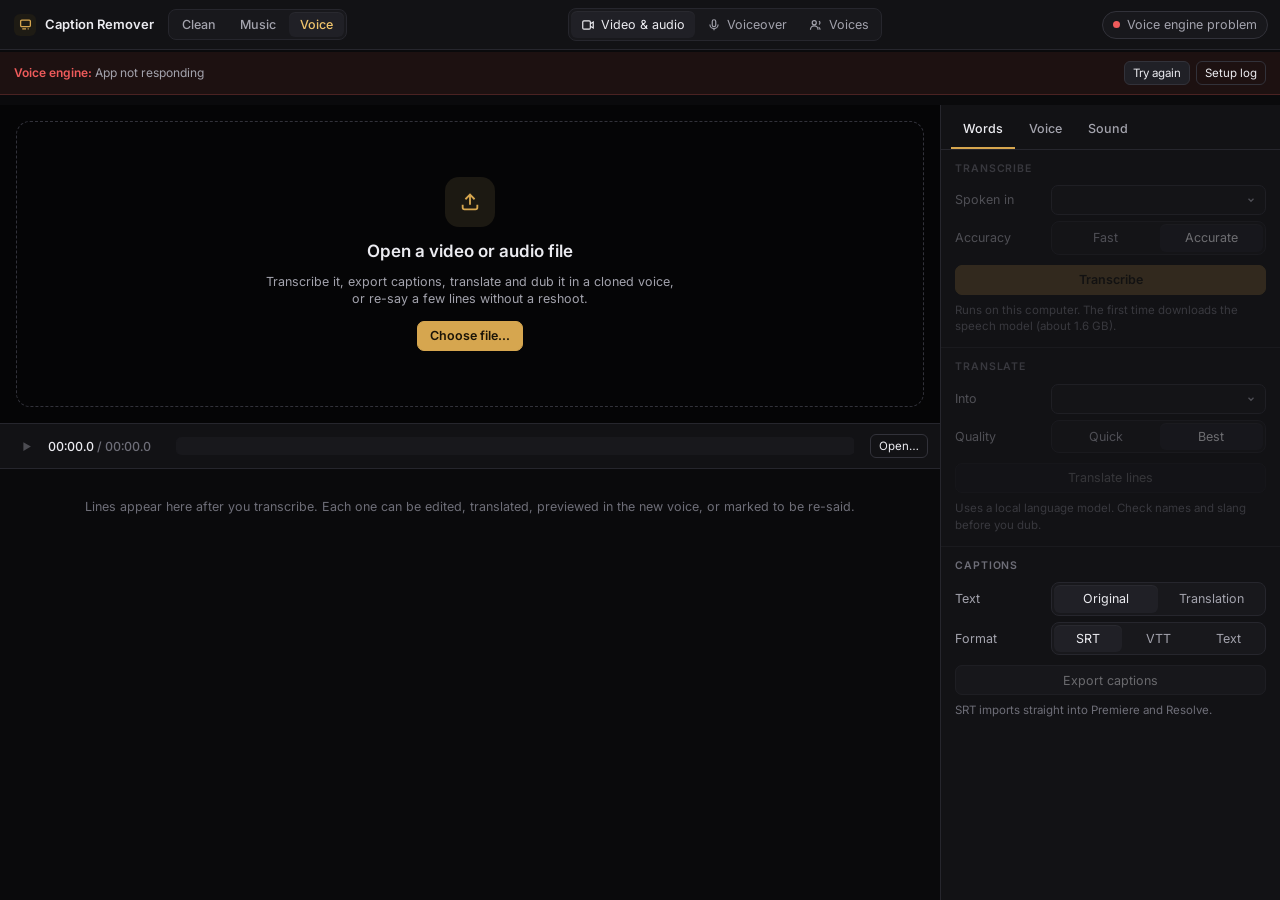
==== commit 07699360: "Release v1.4.0: Music workspace (tempo/key detection, ranked matches, transpose + tempo-matched blen" ====
--- a/static/voice.html
+++ b/static/voice.html
@@ -186,7 +186,7 @@
 <div id="app">
  <header id="tb">
   <div class="brand"><i><svg width="13" height="13" viewBox="0 0 24 24" fill="none" stroke="currentColor" stroke-width="2.4"><rect x="3" y="4" width="18" height="12" rx="2"/><path d="M6 20h7M16 20h2"/></svg></i>Caption Remover</div>
-  <div class="seg wsw" id="wsw"><button data-w="clean">Clean</button><button data-w="voice" class="on">Voice</button></div>
+  <div class="seg wsw" id="wsw"><button data-w="clean">Clean</button><button data-w="music">Music</button><button data-w="voice" class="on">Voice</button></div>
   <div class="grow"></div>
   <div class="seg" id="ws">
    <button data-v="media" class="on" title="Transcribe, caption, translate, dub or fix lines in a video or audio file"><svg width="14" height="14" viewBox="0 0 24 24" fill="none" stroke="currentColor" stroke-width="2"><rect x="3" y="5" width="13" height="14" rx="2"/><path d="M16 10l5-3v10l-5-3"/></svg>Video &amp; audio</button>
@@ -391,6 +391,7 @@
 
 /* ================= switch & workspaces ================= */
 $('wsw').querySelector('[data-w=clean]').onclick=()=>{ $('mv').pause(); $('ply').pause(); if(IN_FRAME) parent.postMessage({cr:'clean'},'*'); else location.href='/'; };
+$('wsw').querySelector('[data-w=music]').onclick=()=>{ $('mv').pause(); $('ply').pause(); if(IN_FRAME) parent.postMessage({cr:'music'},'*'); else location.href='/#music'; };
 seg('ws',v=>showWs(v));
 function showWs(v){ V.ws=v; setSeg('ws',v); document.querySelectorAll('.ws').forEach(s=>s.classList.remove('on'));
   $({media:'wsMedia',vo:'wsVO',voices:'wsVoices'}[v]).classList.add('on'); if(v==='media') drawStrip(); if(v==='voices') renderVoices(); }
